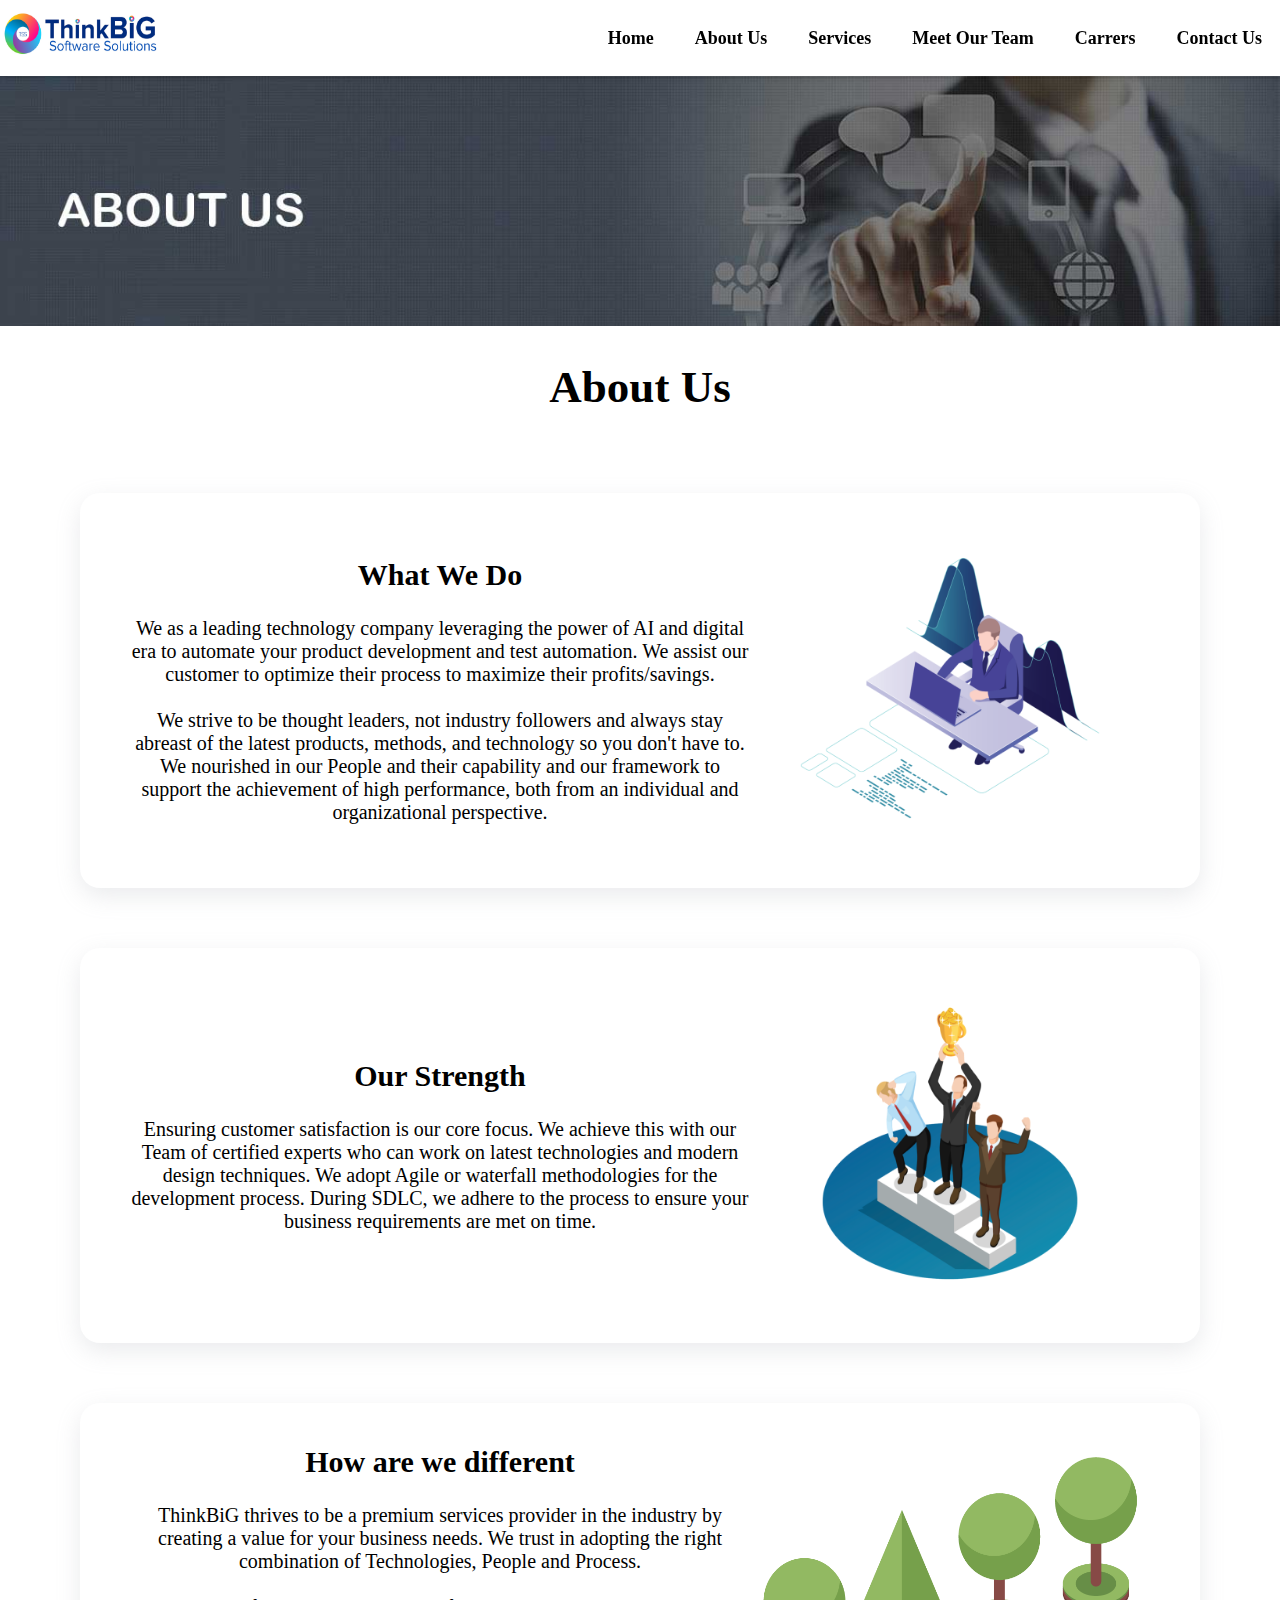
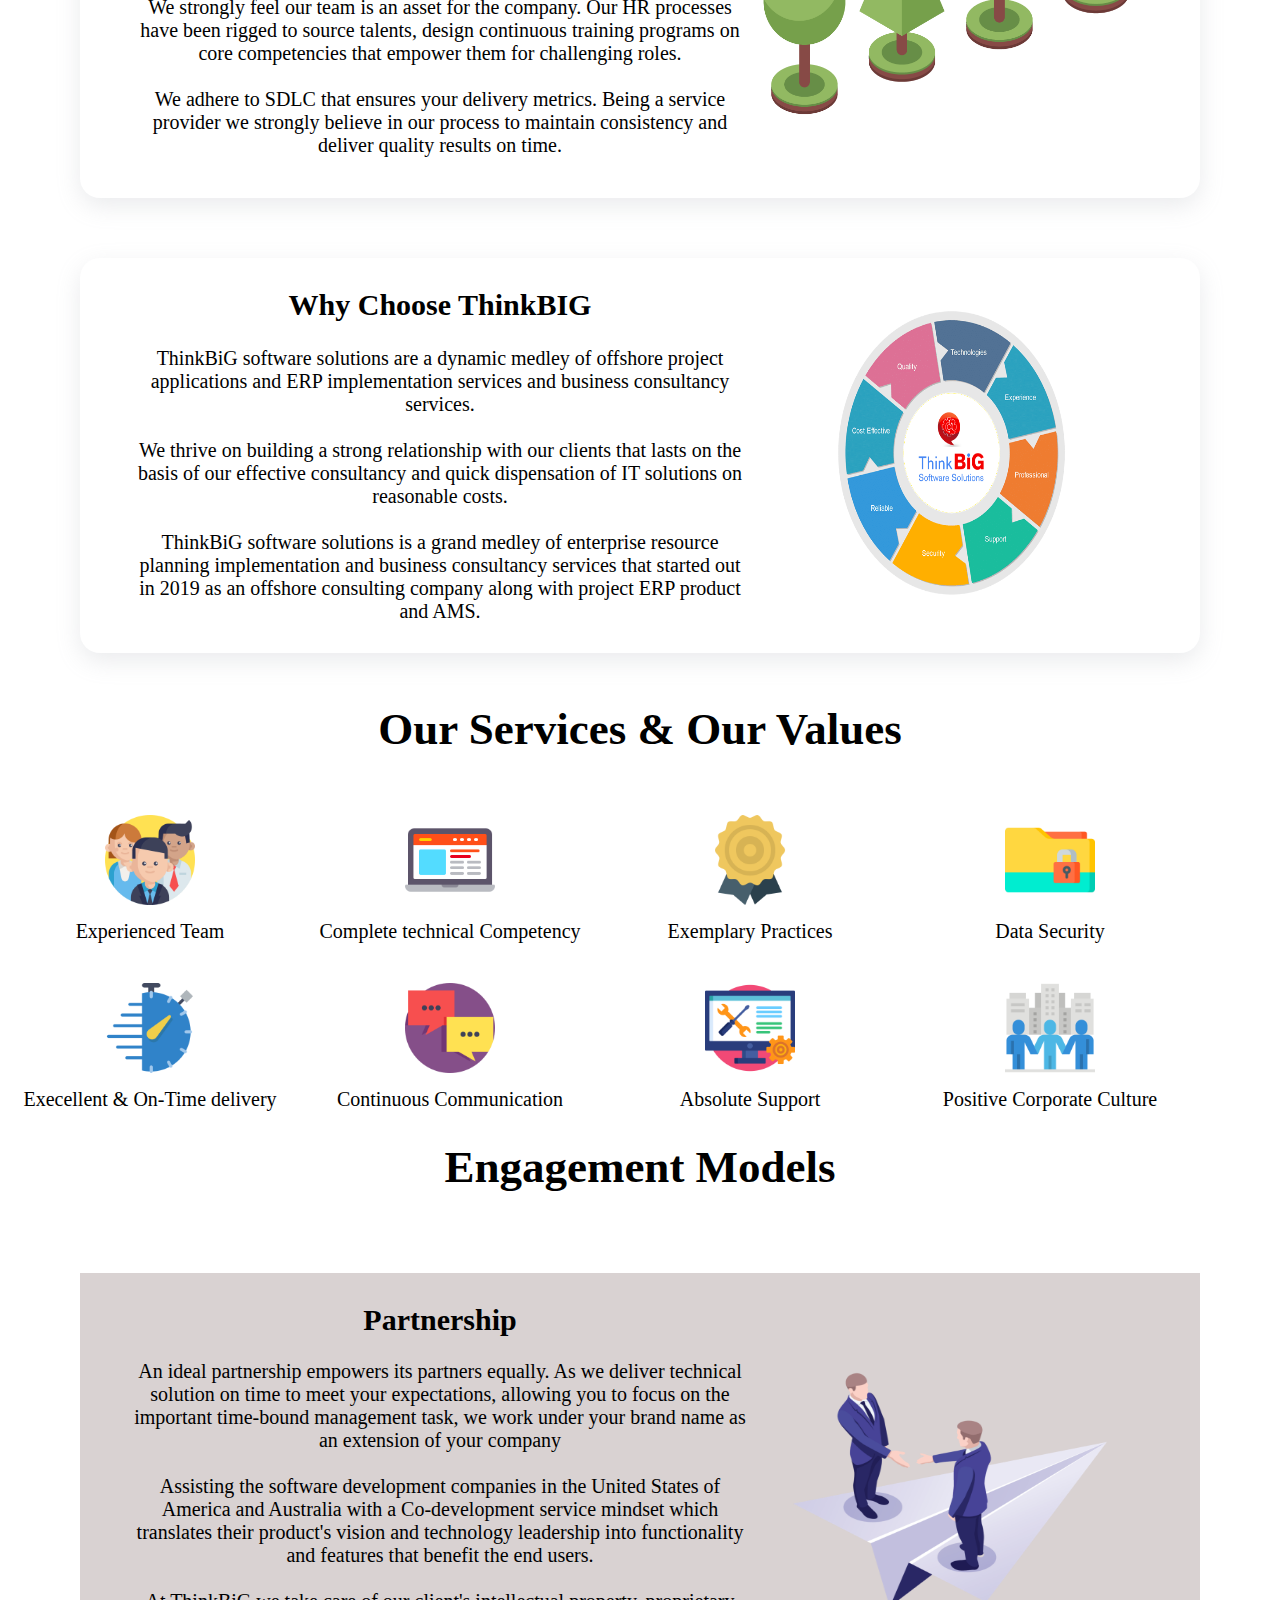
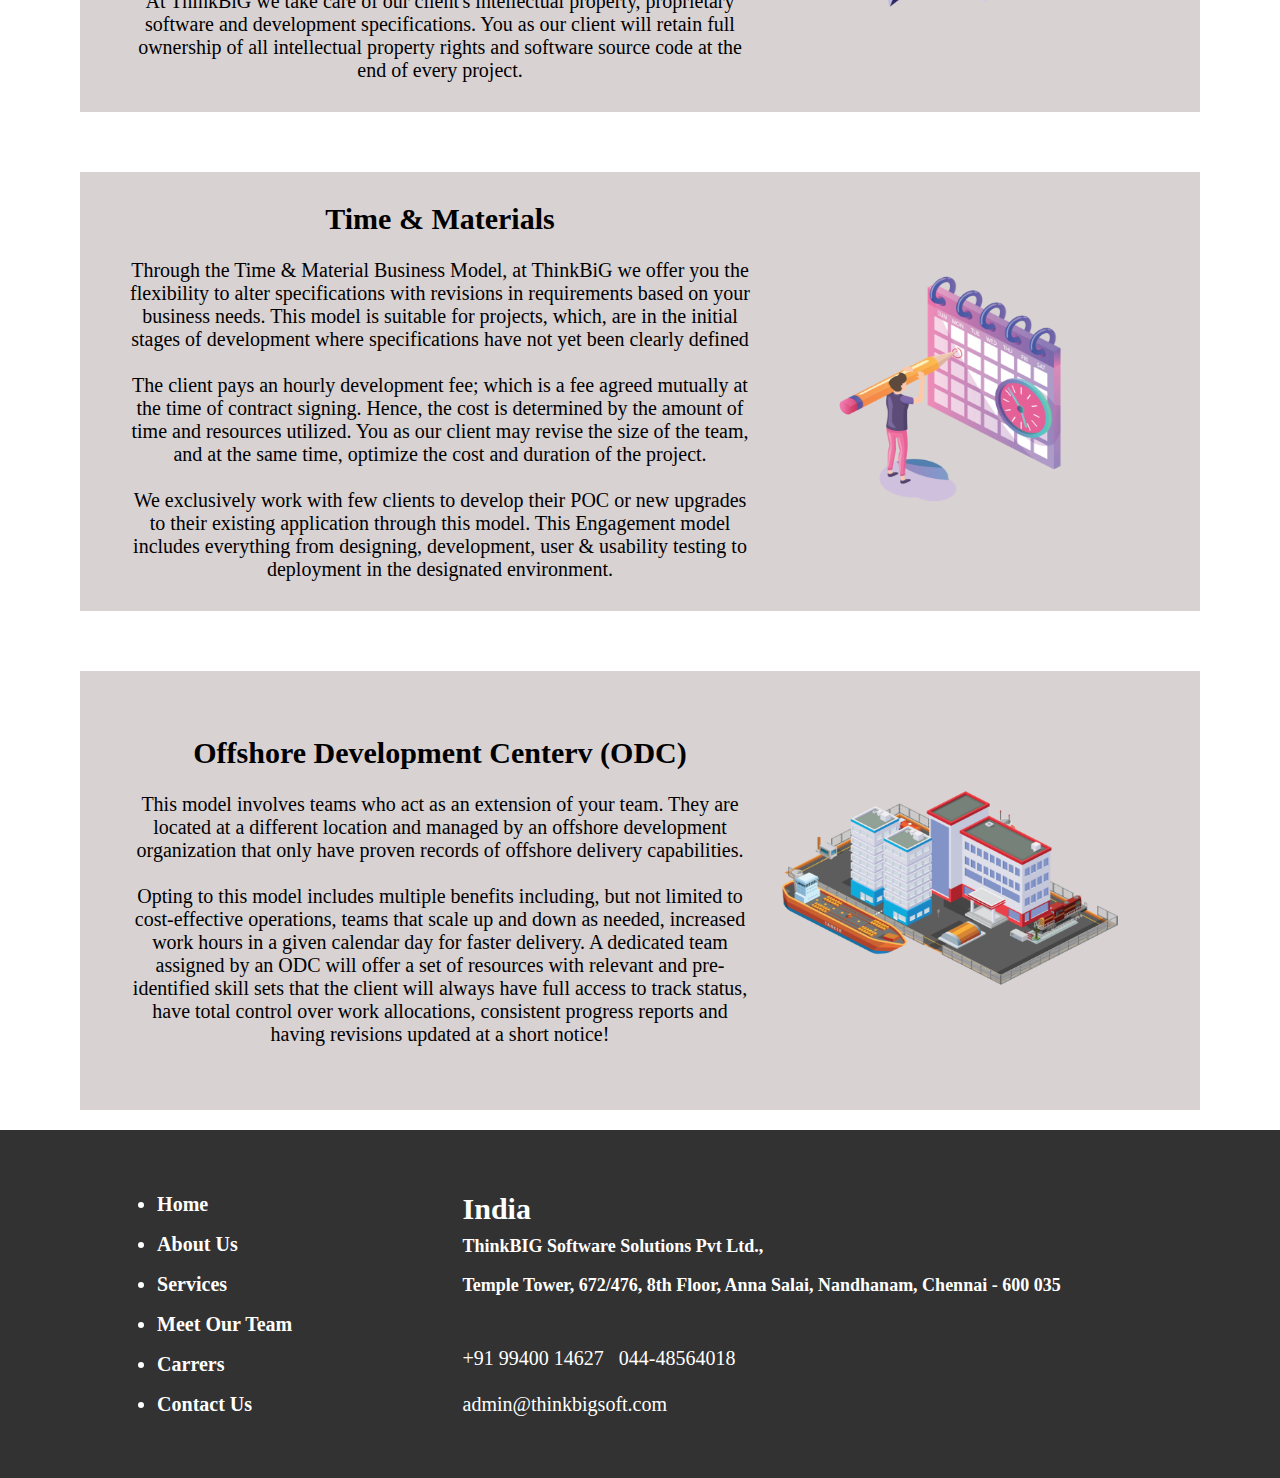
==== about.html @ 56e37a3f "Created About Us page and footer for Home page" ====
<!DOCTYPE html>
<html lang="en">

<head>
    <meta charset="UTF-8">
    <meta name="viewport" content="width=device-width, initial-scale=1.0">
    <link rel="stylesheet" href="about.css">
    <title>About Us</title>
</head>

<body>
    <div class="container">
        <header class="nav-bar">
            <div class="logo">
                <a href="index.html">
                    <img src="/images/Logo_Final-03.jpg" alt="ThinkBig Logo">
                </a>
            </div>
            <div class="nav-bar-links">
                <ul class="nav-bar-ul">
                    <li><a href="index.html">Home</a></li>
                    <li><a href="#">About Us</a></li>
                    <li><a href="#">Services</a></li>
                    <li><a href="#">Meet Our Team</a></li>
                    <li><a href="#">Carrers</a></li>
                    <li><a href="#">Contact Us</a></li>
                </ul>
            </div>
        </header>
        <div class="about-img-container">
            <img src="/images/aboutus.jpg" alt="about us">
        </div>
        <div class="header-container">
            <h2 class="header-text">About Us</h2>
        </div>
        <div class="about-main-container">
            <div class="about-main-box">
                <div class="about-main-text">
                    <h2>What We Do</h2>
                    <p>We as a leading technology company leveraging
                        the power of AI and digital era to automate your
                        product development and test automation.
                        We assist our customer to optimize their process
                        to maximize their profits/savings. <br> <br>
                        We strive to be thought leaders, not industry followers and
                        always stay abreast of the latest products, methods,
                        and technology so you don't have to. We nourished in
                        our People and their capability and our framework to
                        support the achievement of high performance,
                        both from an individual and organizational perspective.
                    </p>
                </div>
                <div>
                    <img class="about-main-image" src="/images/Artboard-3@300x-1024x724.png" alt="What we do">
                </div>
            </div>

            <div class="about-main-box">
                <div class="about-main-text">
                    <h2> Our Strength</h2>
                    <p>Ensuring customer satisfaction is our core focus.
                    We achieve this with our Team of certified experts who 
                    can work on latest technologies and modern design techniques.
                    We adopt Agile or waterfall methodologies for the development process.
                    During SDLC, we adhere to the process to ensure your business requirements are met on time.
                    </p>
                </div>
                <div>
                    <img class="about-main-image" src="/images/Artboard-1@300x-1024x724.png" alt="Our Strength">
                </div>
            </div>

            <div class="about-main-box">
                <div class="about-main-text">
                    <h2>How are we different</h2>
                    <p>ThinkBiG thrives to be a premium services provider in the industry
                    by creating a value for your business needs. We trust in adopting the
                    right combination of Technologies, People and Process. <br> <br>
                    We strongly feel our team is an asset for the company. 
                    Our HR processes have been rigged to source talents, 
                    design continuous training programs on core competencies 
                    that empower them for challenging roles. <br> <br>
                    We adhere to SDLC that ensures your delivery metrics. 
                    Being a service provider we strongly believe in our process 
                    to maintain consistency and deliver quality results on time.
                    </p>
                </div>
                <div>
                    <img class="about-main-image" src="/images/dff.png" alt="What we do">
                </div>
            </div>

            <div class="about-main-box">
                <div class="about-main-text">
                    <h2>Why Choose ThinkBIG</h2>
                    <p>ThinkBiG software solutions are a dynamic medley of offshore project 
                    applications and ERP implementation services and business consultancy services.
                    <br> <br>
                    We thrive on building a strong relationship with our clients 
                    that lasts on the basis of our effective consultancy and quick 
                    dispensation of IT solutions on reasonable costs. <br> <br>
                    ThinkBiG software solutions is a grand medley of enterprise 
                    resource planning implementation and business consultancy 
                    services that started out in 2019 as an offshore consulting 
                    company along with project ERP product and AMS.
                    </p>
                </div>
                <div>
                    <img class="about-main-image" src="/images/thinkbig (1).png" alt="What we do">
                </div>
            </div>
        </div>

        <div class="header-container">
            <h2 class="header-text"> Our Services & Our Values</h2>
        </div>

        <div class="service-value-grid">
            <div class="service-value-box">
                <img src="/images/001-teamwork.png" alt="">
                <p>Experienced Team</p>
            </div>
            <div class="service-value-box">
                <img src="/images/002-laptop.png" alt="">
                <p>Complete technical Competency</p>
            </div>
            <div class="service-value-box">
                <img src="/images/003-certificate.png" alt="">
                <p>Exemplary Practices</p>
            </div>
            <div class="service-value-box">
                <img src="/images/004-file-protection.png" alt="">
                <p>Data Security</p>
            </div>
            <div class="service-value-box">
                <img src="/images/005-stopwatch.png" alt="">
                <p>Execellent & On-Time delivery</p>
            </div>
            <div class="service-value-box">
                <img src="/images/006-conversation.png" alt="">
                <p>Continuous Communication</p>
            </div>
            <div class="service-value-box">
                <img src="/images/007-technical-support.png" alt="">
                <p>Absolute Support</p>
            </div>
            <div class="service-value-box">
                <img src="/images/008-teamwork-1.png" alt="">
                <p>Positive Corporate Culture</p>
            </div>
        </div>

        <div class="header-container">
            <h2 class="header-text">Engagement Models</h2>
        </div>

        <div class="engagement-model-container">
            <div class="engagement-model-box">
                <div class="engagement-model-text">
                    <h2>Partnership</h2> <br>
                    <p>An ideal partnership empowers its partners equally.
                        As we deliver technical solution on time to meet your expectations,
                        allowing you to focus on the important time-bound management task,
                        we work under your brand name as an extension of your company <br> <br>
                        Assisting the software development companies in the United States
                        of America and Australia with a Co-development service mindset which
                        translates their product's vision and technology leadership into
                        functionality and features that benefit the end users. <br> <br>
                        At ThinkBiG we take care of our client's intellectual property,
                        proprietary software and development specifications.
                        You as our client will retain full ownership of all
                        intellectual property rights and software source code at the end of every project.
                    </p>
                </div>
                <div>
                    <img class="engagement-model-image" src="/images/Artboard-1-1-1024x724.png" alt="What we do">
                </div>
            </div>

            <div class="engagement-model-box">
                <div class="engagement-model-text">
                    <h2>Time & Materials</h2> <br>
                    <p>Through the Time & Material Business Model,
                    at ThinkBiG we offer you the flexibility to alter 
                    specifications with revisions in requirements 
                    based on your business needs. This model is 
                    suitable for projects, which, are in the initial
                    stages of development where specifications have not yet been clearly defined <br> <br>
                    The client pays an hourly development fee; which is a fee agreed 
                    mutually at the time of contract signing. Hence, the cost is
                    determined by the amount of time and resources utilized. 
                    You as our client may revise the size of the team,
                    and at the same time, optimize the cost and duration of the project. <br> <br>
                    We exclusively work with few clients to develop their POC or 
                    new upgrades to their existing application through this model. 
                    This Engagement model includes everything from designing, development, 
                    user & usability testing to deployment in the designated environment.
                    </p>
                </div>
                <div>
                    <img class="engagement-model-image" src="/images/Artboard-6-1024x724.png" alt="What we do">
                </div>
            </div>

            <div class="engagement-model-box">
                <div class="engagement-model-text">
                    <h2>Offshore Development Centerv (ODC)</h2> <br>
                    <p>This model involves teams who act as an extension of your team.
                    They are located at a different location and managed by an offshore 
                    development organization that only have  proven 
                    records of offshore delivery capabilities. <br> <br>
                    Opting to this model includes multiple benefits including, 
                    but not limited to cost-effective operations, 
                    teams that scale up and down as needed, increased work hours 
                    in a given calendar day for faster delivery. 
                    A dedicated team assigned by an ODC will offer a set of 
                    resources with relevant and pre-identified skill sets 
                    that the client will always  have full access to track status, 
                    have total control over work allocations, consistent progress
                    reports and having revisions updated at a short notice!
                    </p>
                </div>
                <div>
                    <img class="engagement-model-image" src="/images/Artboard-5-1024x724.png" alt="What we do">
                </div>
            </div>
        </div>

        <footer>
            <div class="nav-bar-links footer-nav-bar-links">
                <ul>
                    <li><a href="#">Home</a></li>
                    <li><a href="#">About Us</a></li>
                    <li><a href="#">Services</a></li>
                    <li><a href="#">Meet Our Team</a></li>
                    <li><a href="#">Carrers</a></li>
                    <li><a href="#">Contact Us</a></li>
                </ul>
            </div>
            <div class="footer-contact">
                <h2>India</h2>
                <p>ThinkBIG Software Solutions Pvt Ltd.,</p>
                <p>
                    Temple Tower, 672/476,
                    8th Floor, Anna Salai,
                    Nandhanam, Chennai - 600 035
                </p>
                <br>
                <div class="contact-links">
                    <a href="tel:+919940014627">+91 99400 14627 </a>
                    <a href="tel:+9104448564018">044-48564018 </a>
                    <br>
                    <br>
                    <a href="mailto:admin@thinkbigsoft.com">admin@thinkbigsoft.com</a>
                </div>
            </div>
            <div> </div>
        </footer>
    </div>
</body>

</html>
---- about.css ----
*{
    margin: 0;
    padding: 0;
    box-sizing: border-box;
}

body {
    font-size: 20px;
    font-family: 'Times New Roman', Times, serif;
}

.nav-bar {
    position: sticky; /* or absolute */
    top: 0;
    left: 0;
    right: 0;
    background-color: white;
    box-shadow: 0 2px 4px 0 rgba(0,0,0,.2);
    display: flex;
    align-items: center;
    justify-content: space-between;
    /* padding: 10px; */
    /* margin: 20px; */
}

.logo img {
    width: 160px;
    height: 60px;
}

.nav-bar-ul li {
    display: inline-block;
    padding: 18px;
    font-size: 18px;
    font-weight: 700;
    line-height: 40px;
    color: black;
}

.nav-bar-ul li :hover {
    padding: 10px;
    border-top: 5px solid #4285f4;
    border-radius: 4px;
    cursor: pointer;
}

a {
    text-decoration: none;
    color: black;
}

.about-img-container img{
    width: 100%;
}

.header-container {
    padding: 20px;
    margin-bottom: 30px;
}

.header-text {
    font-family:'Times New Roman', Times, serif;
    font-weight: bolder;
    color: black;
    font-size: 45px;
    padding: 10px;
    text-align: center;
}

.about-main-container {
    display: grid;
    grid-template-rows: repeat(4,1fr);
    gap: 20px;
}

.about-main-box {
    display: flex;
    flex-direction: row;
    align-items: center;
    justify-content: center;
    padding: 30px 50px;
    box-shadow: rgba(149, 157, 165, 0.2) 0px 8px 24px;
    border-radius: 20px;
    margin:20px 80px;
}

.about-main-text {
    text-align: center;
}

.about-main-text h2 {
    padding-bottom: 25px;
}

.about-main-image {
    width: 400px;
    height: 300px;
}

.service-value-grid {
    display: grid;
    grid-template-columns: repeat(4,300px);
    align-items: center;
    row-gap: 40px;
    justify-items: center;
}

.service-value-box {
    display: flex;
    flex-direction: column;
    align-items: center;
    justify-content: space-evenly;
    gap: 15px;
}

.service-value-box img {
    width: 30%;
}

.engagement-model-container{
    display: grid;
    grid-template-rows: repeat(3,1fr);
    gap: 20px;
}

.engagement-model-image {
    width: 400px;
    height: 250px;
}

.engagement-model-box {
    display: flex;
    flex-direction: row;
    align-items: center;
    justify-content: center;
    padding: 30px 50px;
    margin:20px 80px;  
    background-color: rgb(217, 210, 210); 
}

.engagement-model-text {
    text-align: center;
}


/* FOOTER STYLING */


footer {
    display: flex;
    flex-direction: row;
    justify-content: space-around;
    align-items: center;
    background-color:rgba(33,33,33,0.92);
    color: white;
    padding: 30px 0;
}

.footer-nav-bar-links ul{
    line-height: 2;
    padding: 24px;
    font-weight: 600;
    margin-left: 60px;
}

.footer-nav-bar-links ul li a{
    color: white;
}

.footer-contact {
    display: flex;
    flex-direction: column;
    align-items:stretch;
    row-gap: 10px;
}

.footer-contact p {
    font-size: 18px;
    font-weight: 600;
    margin-bottom: 8px;
}

.contact-links a{
    color: white;
    padding-right:10px;
}
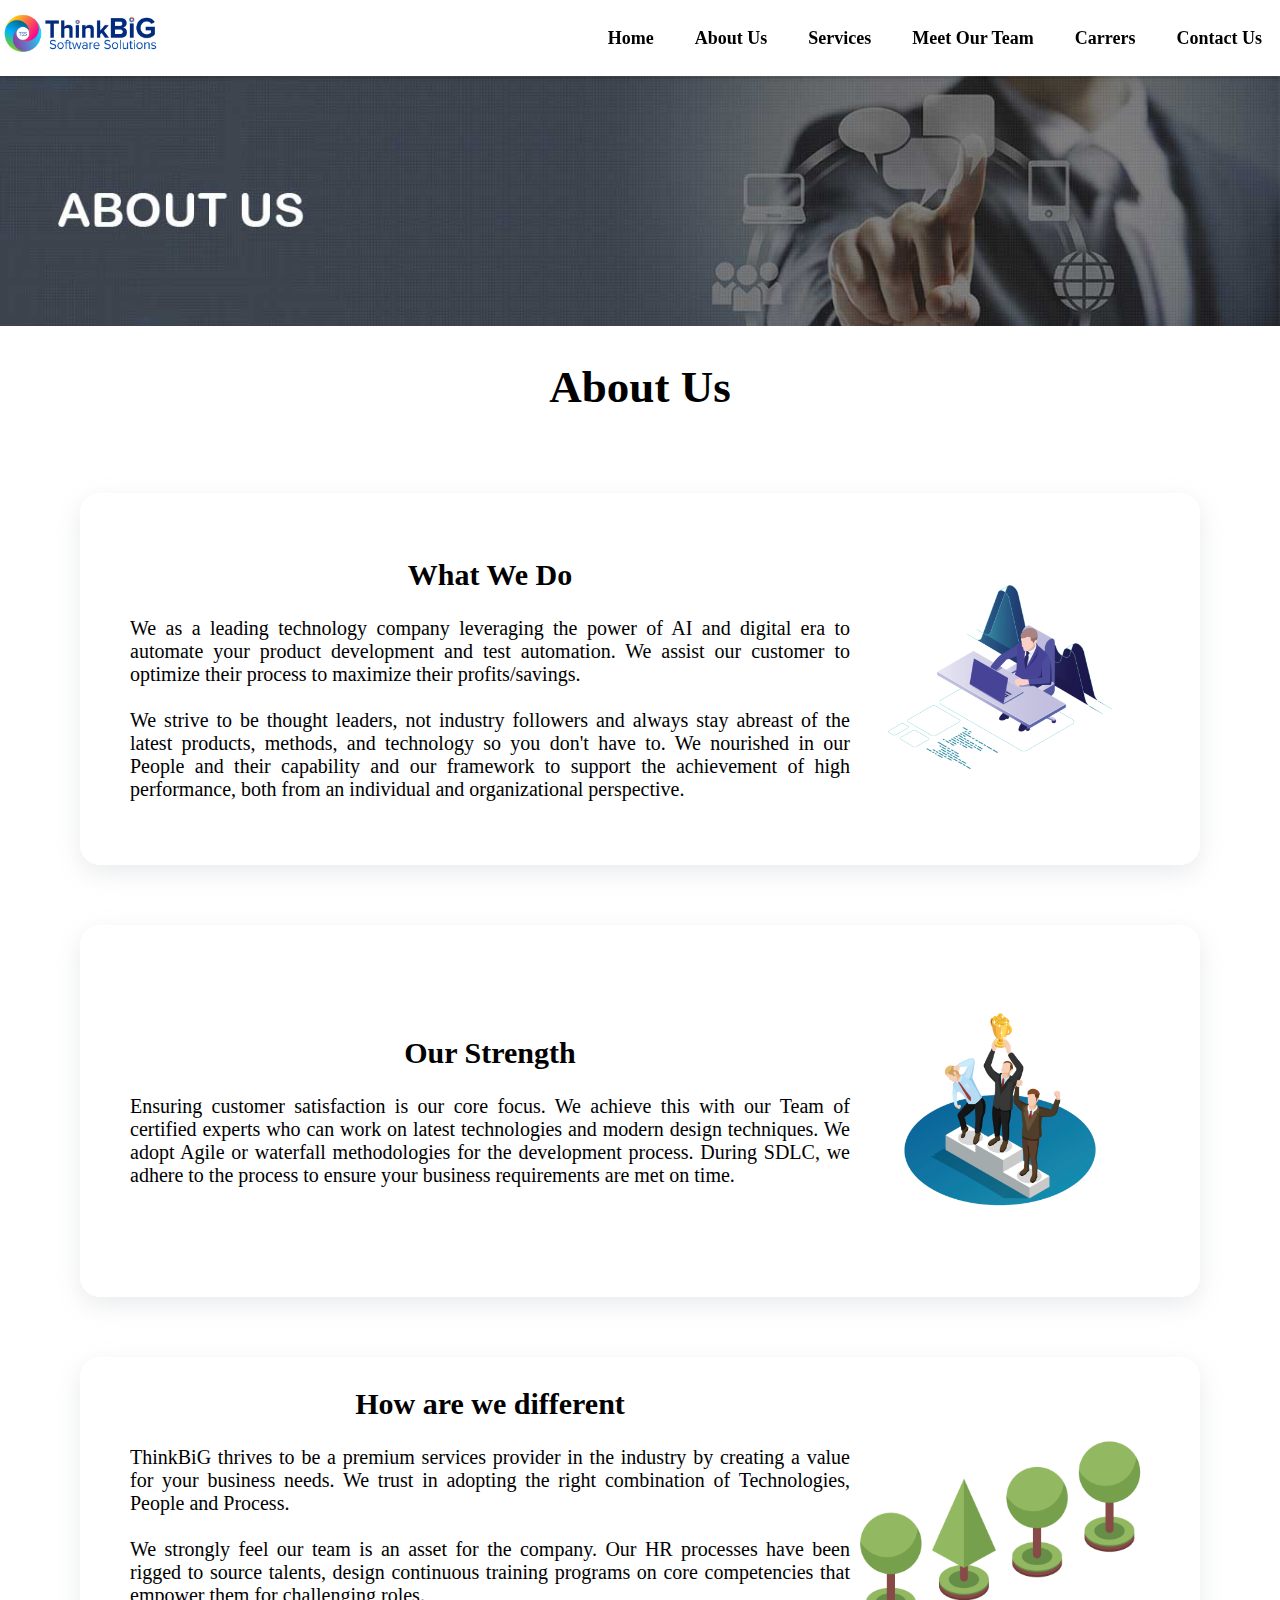
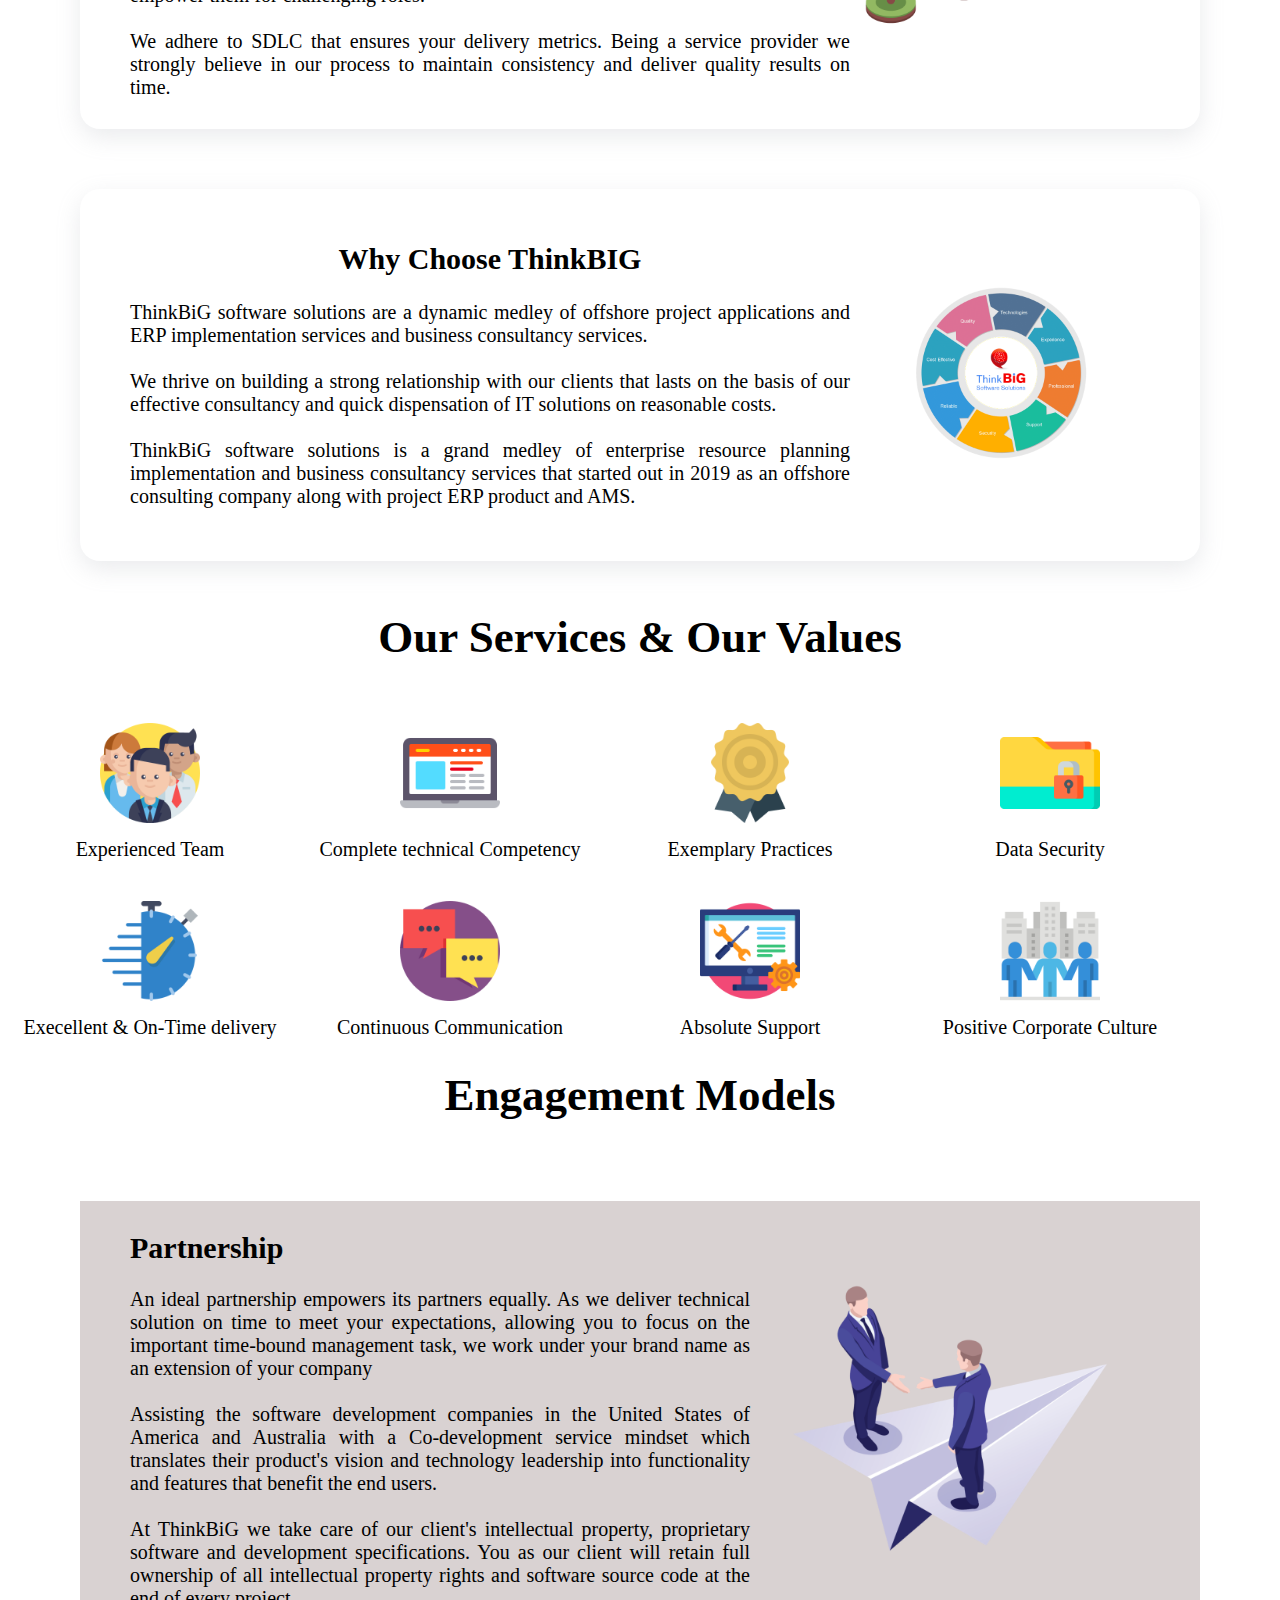
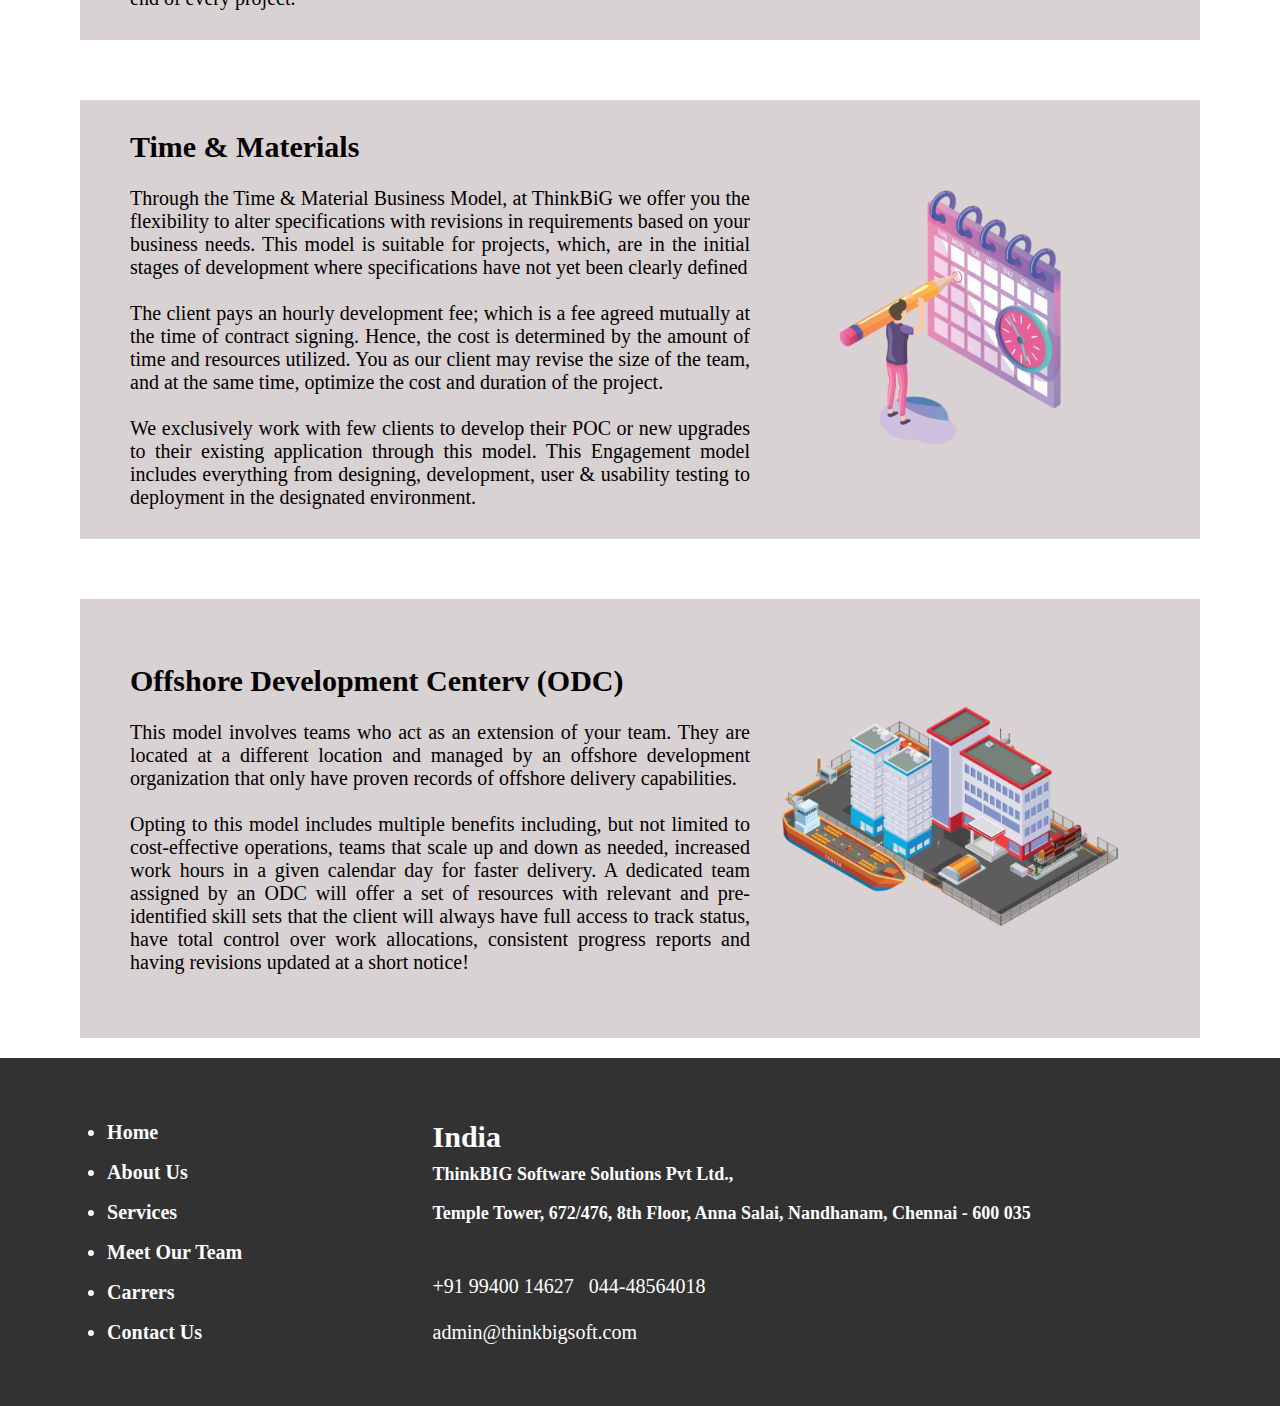
==== commit 69c9cb98: "reuse.css and store form data in array" ====
--- a/about.html
+++ b/about.html
@@ -4,7 +4,8 @@
 <head>
     <meta charset="UTF-8">
     <meta name="viewport" content="width=device-width, initial-scale=1.0">
-    <link rel="stylesheet" href="about.css">
+    <link rel="stylesheet" href="/styles/reuse.css">
+    <link rel="stylesheet" href="/styles/about.css">
     <title>About Us</title>
 </head>
 
@@ -19,11 +20,11 @@
             <div class="nav-bar-links">
                 <ul class="nav-bar-ul">
                     <li><a href="index.html">Home</a></li>
-                    <li><a href="#">About Us</a></li>
-                    <li><a href="#">Services</a></li>
-                    <li><a href="#">Meet Our Team</a></li>
-                    <li><a href="#">Carrers</a></li>
-                    <li><a href="#">Contact Us</a></li>
+                    <li><a href="about.html">About Us</a></li>
+                    <li><a href="services.html">Services</a></li>
+                    <li><a href="ourTeam.html">Meet Our Team</a></li>
+                    <li><a href="careers.html">Carrers</a></li>
+                    <li><a href="contact.html">Contact Us</a></li>
                 </ul>
             </div>
         </header>
@@ -59,10 +60,10 @@
                 <div class="about-main-text">
                     <h2> Our Strength</h2>
                     <p>Ensuring customer satisfaction is our core focus.
-                    We achieve this with our Team of certified experts who 
-                    can work on latest technologies and modern design techniques.
-                    We adopt Agile or waterfall methodologies for the development process.
-                    During SDLC, we adhere to the process to ensure your business requirements are met on time.
+                        We achieve this with our Team of certified experts who
+                        can work on latest technologies and modern design techniques.
+                        We adopt Agile or waterfall methodologies for the development process.
+                        During SDLC, we adhere to the process to ensure your business requirements are met on time.
                     </p>
                 </div>
                 <div>
@@ -74,15 +75,15 @@
                 <div class="about-main-text">
                     <h2>How are we different</h2>
                     <p>ThinkBiG thrives to be a premium services provider in the industry
-                    by creating a value for your business needs. We trust in adopting the
-                    right combination of Technologies, People and Process. <br> <br>
-                    We strongly feel our team is an asset for the company. 
-                    Our HR processes have been rigged to source talents, 
-                    design continuous training programs on core competencies 
-                    that empower them for challenging roles. <br> <br>
-                    We adhere to SDLC that ensures your delivery metrics. 
-                    Being a service provider we strongly believe in our process 
-                    to maintain consistency and deliver quality results on time.
+                        by creating a value for your business needs. We trust in adopting the
+                        right combination of Technologies, People and Process. <br> <br>
+                        We strongly feel our team is an asset for the company.
+                        Our HR processes have been rigged to source talents,
+                        design continuous training programs on core competencies
+                        that empower them for challenging roles. <br> <br>
+                        We adhere to SDLC that ensures your delivery metrics.
+                        Being a service provider we strongly believe in our process
+                        to maintain consistency and deliver quality results on time.
                     </p>
                 </div>
                 <div>
@@ -93,16 +94,16 @@
             <div class="about-main-box">
                 <div class="about-main-text">
                     <h2>Why Choose ThinkBIG</h2>
-                    <p>ThinkBiG software solutions are a dynamic medley of offshore project 
-                    applications and ERP implementation services and business consultancy services.
-                    <br> <br>
-                    We thrive on building a strong relationship with our clients 
-                    that lasts on the basis of our effective consultancy and quick 
-                    dispensation of IT solutions on reasonable costs. <br> <br>
-                    ThinkBiG software solutions is a grand medley of enterprise 
-                    resource planning implementation and business consultancy 
-                    services that started out in 2019 as an offshore consulting 
-                    company along with project ERP product and AMS.
+                    <p>ThinkBiG software solutions are a dynamic medley of offshore project
+                        applications and ERP implementation services and business consultancy services.
+                        <br> <br>
+                        We thrive on building a strong relationship with our clients
+                        that lasts on the basis of our effective consultancy and quick
+                        dispensation of IT solutions on reasonable costs. <br> <br>
+                        ThinkBiG software solutions is a grand medley of enterprise
+                        resource planning implementation and business consultancy
+                        services that started out in 2019 as an offshore consulting
+                        company along with project ERP product and AMS.
                     </p>
                 </div>
                 <div>
@@ -181,20 +182,20 @@
                 <div class="engagement-model-text">
                     <h2>Time & Materials</h2> <br>
                     <p>Through the Time & Material Business Model,
-                    at ThinkBiG we offer you the flexibility to alter 
-                    specifications with revisions in requirements 
-                    based on your business needs. This model is 
-                    suitable for projects, which, are in the initial
-                    stages of development where specifications have not yet been clearly defined <br> <br>
-                    The client pays an hourly development fee; which is a fee agreed 
-                    mutually at the time of contract signing. Hence, the cost is
-                    determined by the amount of time and resources utilized. 
-                    You as our client may revise the size of the team,
-                    and at the same time, optimize the cost and duration of the project. <br> <br>
-                    We exclusively work with few clients to develop their POC or 
-                    new upgrades to their existing application through this model. 
-                    This Engagement model includes everything from designing, development, 
-                    user & usability testing to deployment in the designated environment.
+                        at ThinkBiG we offer you the flexibility to alter
+                        specifications with revisions in requirements
+                        based on your business needs. This model is
+                        suitable for projects, which, are in the initial
+                        stages of development where specifications have not yet been clearly defined <br> <br>
+                        The client pays an hourly development fee; which is a fee agreed
+                        mutually at the time of contract signing. Hence, the cost is
+                        determined by the amount of time and resources utilized.
+                        You as our client may revise the size of the team,
+                        and at the same time, optimize the cost and duration of the project. <br> <br>
+                        We exclusively work with few clients to develop their POC or
+                        new upgrades to their existing application through this model.
+                        This Engagement model includes everything from designing, development,
+                        user & usability testing to deployment in the designated environment.
                     </p>
                 </div>
                 <div>
@@ -206,18 +207,18 @@
                 <div class="engagement-model-text">
                     <h2>Offshore Development Centerv (ODC)</h2> <br>
                     <p>This model involves teams who act as an extension of your team.
-                    They are located at a different location and managed by an offshore 
-                    development organization that only have  proven 
-                    records of offshore delivery capabilities. <br> <br>
-                    Opting to this model includes multiple benefits including, 
-                    but not limited to cost-effective operations, 
-                    teams that scale up and down as needed, increased work hours 
-                    in a given calendar day for faster delivery. 
-                    A dedicated team assigned by an ODC will offer a set of 
-                    resources with relevant and pre-identified skill sets 
-                    that the client will always  have full access to track status, 
-                    have total control over work allocations, consistent progress
-                    reports and having revisions updated at a short notice!
+                        They are located at a different location and managed by an offshore
+                        development organization that only have proven
+                        records of offshore delivery capabilities. <br> <br>
+                        Opting to this model includes multiple benefits including,
+                        but not limited to cost-effective operations,
+                        teams that scale up and down as needed, increased work hours
+                        in a given calendar day for faster delivery.
+                        A dedicated team assigned by an ODC will offer a set of
+                        resources with relevant and pre-identified skill sets
+                        that the client will always have full access to track status,
+                        have total control over work allocations, consistent progress
+                        reports and having revisions updated at a short notice!
                     </p>
                 </div>
                 <div>
@@ -229,12 +230,12 @@
         <footer>
             <div class="nav-bar-links footer-nav-bar-links">
                 <ul>
-                    <li><a href="#">Home</a></li>
-                    <li><a href="#">About Us</a></li>
-                    <li><a href="#">Services</a></li>
-                    <li><a href="#">Meet Our Team</a></li>
-                    <li><a href="#">Carrers</a></li>
-                    <li><a href="#">Contact Us</a></li>
+                    <li><a href="index.html">Home</a></li>
+                    <li><a href="about.html">About Us</a></li>
+                    <li><a href="services.html">Services</a></li>
+                    <li><a href="ourTeam.html">Meet Our Team</a></li>
+                    <li><a href="careers.html">Carrers</a></li>
+                    <li><a href="contact.html">Contact Us</a></li>
                 </ul>
             </div>
             <div class="footer-contact">
--- a/styles/reuse.css
+++ b/styles/reuse.css
@@ -0,0 +1,224 @@
+* {
+    margin: 0;
+    padding: 0;
+    box-sizing: border-box;
+}
+
+body {
+    font-size: 20px;
+    font-family: 'Times New Roman', Times, serif;
+    max-width: 100vw;
+}
+
+.container {
+    max-width: 100vw;
+    min-height: 100vh;
+}
+
+button {
+    padding: 1.3em 3em;
+    font-size: 12px;
+    letter-spacing: 2.5px;
+    font-weight: 700;
+    color: #fff;
+    background-color: #4285f4;
+    border: none;
+    border-radius: 45px;
+    box-shadow: 0px 8px 15px rgba(0, 0, 0, 0.102);
+    transition: all 0.3s ease 0s;
+    cursor: pointer;
+    outline: none;
+    margin: 10px;
+}
+
+button:hover {
+    transform: scale(1.1);
+}
+
+.nav-bar {
+    position: sticky;
+    /* or absolute */
+    top: 0;
+    left: 0;
+    right: 0;
+    background-color: white;
+    box-shadow: 0 2px 4px 0 rgba(0, 0, 0, .2);
+}
+
+.logo img {
+    max-width: 160px;
+    max-height: auto;
+}
+
+.nav-bar-ul li {
+    display: inline-block;
+    padding: 18px;
+    font-size: 18px;
+    font-weight: 700;
+    line-height: 40px;
+    color: black;
+}
+
+.nav-bar-ul li :hover {
+    padding: 10px;
+    border-top: 5px solid #4285f4;
+    border-radius: 4px;
+    cursor: pointer;
+}
+
+a {
+    text-decoration: none;
+    color: black;
+}
+
+/* .nav-bar-links {
+    display: grid;
+    grid-template-columns: 1fr;
+} */
+
+.nav-bar {
+    display: flex;
+    align-items: center;
+    justify-content: space-between;
+    /* padding: 10px; */
+    /* margin: 20px; */
+}
+
+
+/* ----FORM SECTION------ */
+
+
+.form-section{
+    position: fixed;
+    top: 50%;
+    left: 50%;
+    transform: translate(-50%, -50%) scale(0);
+    transition: 200ms ease-in-out;
+    background-color: white;
+    z-index: 10;
+}
+
+.form-section.active {
+    transform: translate(-50%, -50%) scale(1);
+}
+
+
+.overlay{
+    position: fixed;
+    top: 0;
+    bottom: 0;
+    left: 0;
+    right: 0;
+    background-color: rgba(0, 0, 0, 0.3);
+    pointer-events: none;
+    transition: 200ms ease-in-out;
+    visibility: hidden;
+    opacity: 0;
+}
+
+.overlay.active {
+    opacity: 1;
+    pointer-events: all;
+}   
+
+.form-container{
+    max-width: fit-content;
+    padding: 15px;
+    box-shadow: 0px 10px 22px -3px rgba(0,0,0,0.1);
+ }
+
+ .modal-header{
+    display: flex;
+    align-items: center;
+    justify-content: space-between;
+    border-bottom: 1px solid whitesmoke;
+    margin-bottom: 10px;
+ }
+
+ .close-form{
+    background: none;
+	color: inherit;
+	padding: 0;
+    font-size: 1.25rem;
+    font-weight: bolder;
+	cursor: pointer;
+	outline: inherit;
+    box-shadow: none;
+}
+
+.input-section {
+    display: flex;
+    flex-direction: column;
+ }
+
+ input[type="text"],
+ input[type="email"],
+ select,
+ textarea {
+   font: 1.25rem / 1.5 sans-serif;
+   display: block;
+   width: 100%;
+   padding: 0.12em 0.12em;
+ }
+
+ label {
+    padding: 6px;
+ }
+
+ .submit-section{
+    max-width: fit-content;
+}
+
+.submit-section button {
+    margin: 10px;
+    
+}
+
+.error{
+    font-size: .7rem;
+    color: rgb(255, 69, 100);
+    position: absolute;
+    text-transform: uppercase;
+} 
+
+
+
+/* ---FOOTER---- */
+
+footer {
+    display: flex;
+    flex-direction: row;
+    justify-content: space-around;
+    align-items: center;
+    background-color: rgba(33, 33, 33, 0.92);
+    color: white;
+    padding: 30px 0;
+}
+
+.footer-nav-bar-links ul {
+    line-height: 2;
+    padding: 24px;
+    font-weight: 600;
+}
+
+.footer-nav-bar-links ul li a {
+    color: white;
+}
+
+.footer-contact {
+    display: flex;
+    flex-direction: column;
+    align-items: stretch;
+    row-gap: 10px;
+}
+
+.footer-contact p {
+    font-size: 18px;
+    font-weight: 600;
+    margin-bottom: 8px;
+}
+
+.contact-links a {
+    color: white;
+    padding-right: 10px;
+}--- a/styles/about.css
+++ b/styles/about.css
@@ -0,0 +1,96 @@
+
+.about-img-container img {
+    max-width: 100%;
+}
+
+.header-container {
+    padding: 20px;
+    margin-bottom: 30px;
+}
+
+.header-text {
+    font-family: 'Times New Roman', Times, serif;
+    font-weight: bolder;
+    color: black;
+    font-size: 45px;
+    padding: 10px;
+    text-align: center;
+}
+
+.about-main-container {
+    display: grid;
+    grid-template-rows: repeat(4, 1fr);
+    gap: 20px;
+}
+
+.about-main-box {
+    display: flex;
+    flex-direction: row;
+    align-items: center;
+    justify-content: center;
+    padding: 30px 50px;
+    box-shadow: rgba(149, 157, 165, 0.2) 0px 8px 24px;
+    border-radius: 20px;
+    margin: 20px 80px;
+}
+
+.about-main-text {
+    text-align: justify;
+}
+
+.about-main-text h2 {
+    padding-bottom: 25px;
+    text-align: center;
+}
+
+.about-main-image {
+    max-width: 300px;
+    /* height: 300px; */
+    object-fit: contain;
+}
+
+.service-value-grid {
+    display: grid;
+    grid-template-columns: repeat(4, 300px);
+    align-items: center;
+    row-gap: 40px;
+    justify-items: center;
+}
+
+.service-value-box {
+    display: flex;
+    flex-direction: column;
+    align-items: center;
+    justify-content: space-evenly;
+    gap: 15px;
+}
+
+.service-value-box img {
+    max-width:100px;
+    /* object-fit: contain; */
+}
+
+.engagement-model-container {
+    display: grid;
+    grid-template-rows: repeat(3, 1fr);
+    gap: 20px;
+}
+
+.engagement-model-image {
+    max-width: 400px;
+    /* height: 250px; */
+}
+
+.engagement-model-box {
+    display: flex;
+    flex-direction: row;
+    align-items: center;
+    justify-content: center;
+    padding: 30px 50px;
+    margin: 20px 80px;
+    background-color: rgb(217, 210, 210);
+}
+
+.engagement-model-text {
+    text-align: justify;
+}
